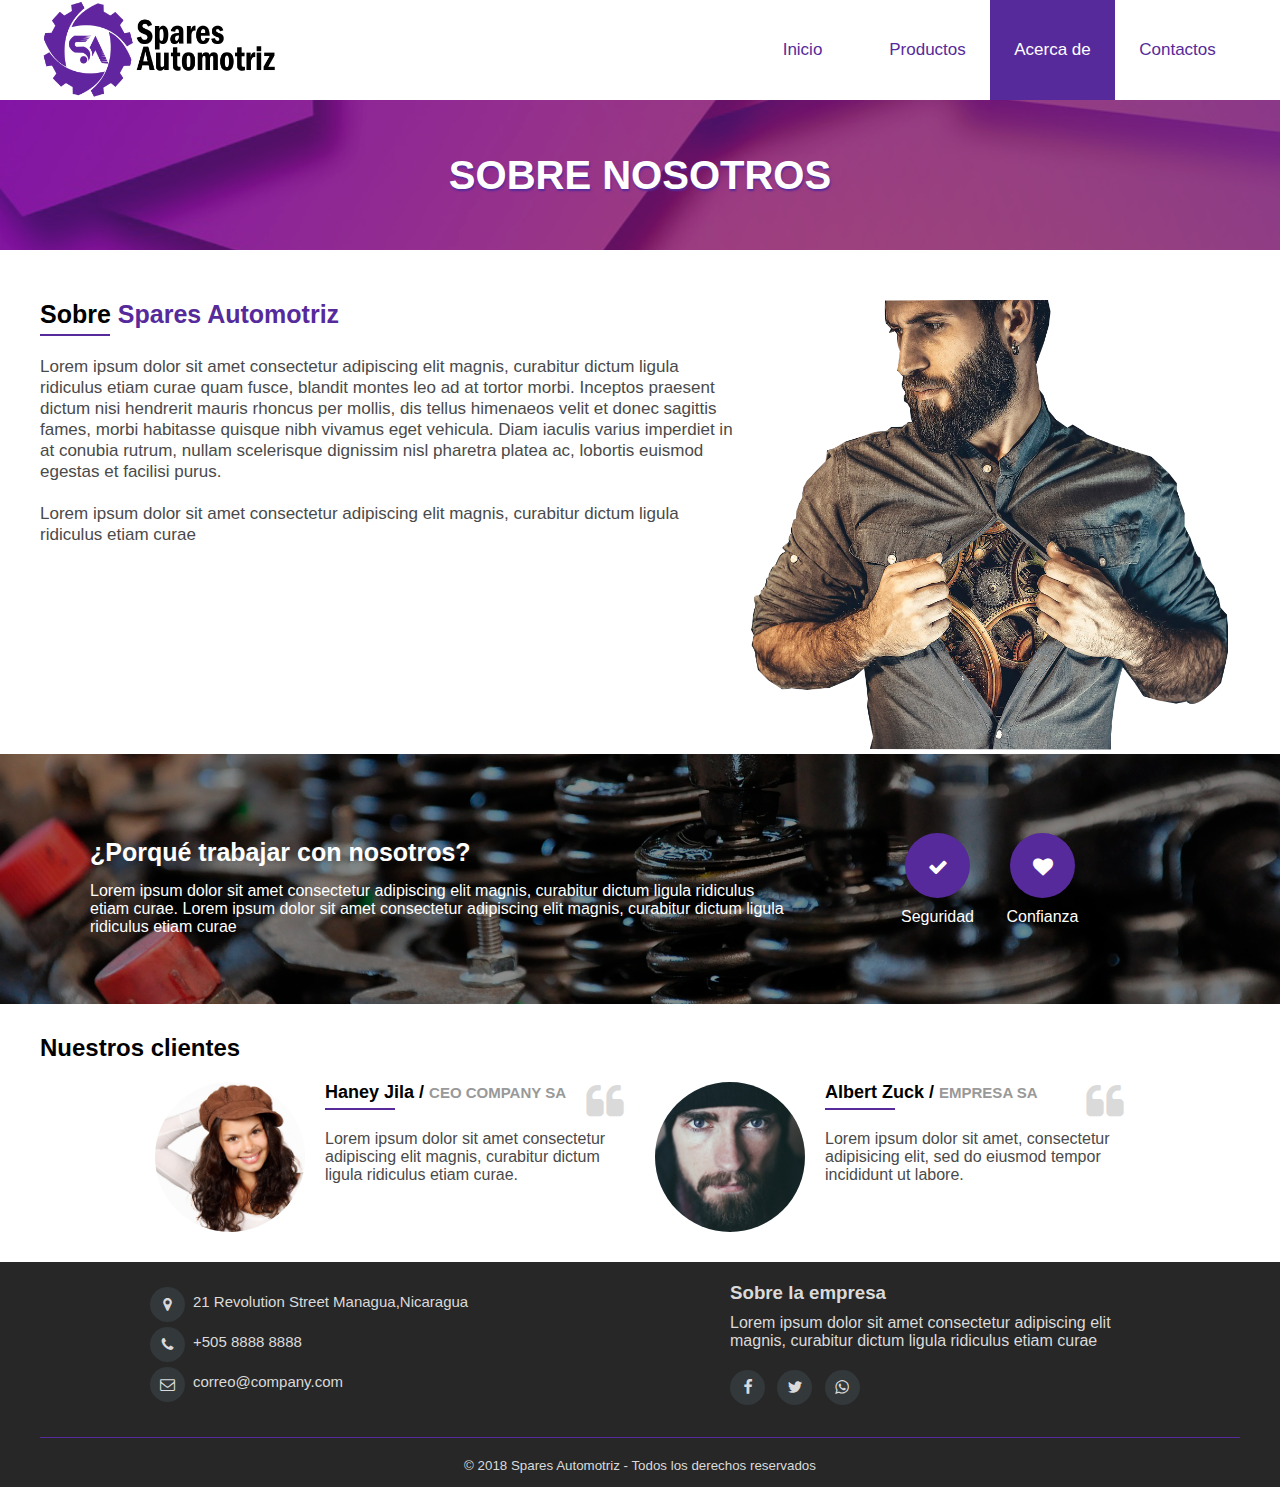
==== acerca-de.html @ 34b30f88 "Sitio web de ventas" ====
<!DOCTYPE html>
<html>
<head lang="es">
    <meta charset="utf-8">
    <meta name="viewport" content="width=device-width, user-scalable=no, initial-scale=1.0, maximun-scale=1.0, minimum-scale=1.0">
	<meta name="keywords" content="palabra clave,palabra clave,palabra clave">
	<title>Spares Automotriz - About</title>
	<link rel="stylesheet" href="estilos/acerca-de.css">
	<link rel="stylesheet" href="estilos/responsive.css">
	<link rel="stylesheet" href="estilos/styles.css">
</head>
<body>
    <header>
       <div class="header__content">
            <div class="header__logo">
                <img src="img/Logo_positivo.png">
            </div>
            <input type="checkbox" id="check">
            <label class="header__toggle" for="check">
                <span class="toggle__span" id="one"></span>
                <span class="toggle__span" id="two"></span>
                <span class="toggle__span" id="three"></span>
            </label>
            <nav class="header__nav">
                <ul class="menu">
                    <li class="menu__item"><a class="menu__link" href="./">Inicio</a></li>
                    <li class="menu__item"><a class="menu__link" href="productos.html">Productos</a></li>
                    <li class="menu__item"><a class="menu__link select" href="#">Acerca de</a></li>
                    <li class="menu__item"><a class="menu__link" href="contactos.html">Contactos</a></li>
                </ul>
            </nav>
        </div>
    </header>
    <section class="banner">
       <div class="banner__img">
           <img src="img/web-1012467_960_720.png">
       </div>
        <div class="banner__description">
            <h2>Sobre Nosotros</h2>
        </div>
    </section>
    <section class="about">
        <div class="about__content">
            <div class="about__content__description">
                <h2>Sobre <span>Spares Automotriz</span></h2>
                <i class="line"></i>
                <p>Lorem ipsum dolor sit amet consectetur adipiscing elit magnis, curabitur dictum ligula ridiculus etiam curae quam fusce, blandit montes leo ad at tortor morbi. Inceptos praesent dictum nisi hendrerit mauris rhoncus per mollis, dis tellus himenaeos velit et donec sagittis fames, morbi habitasse quisque nibh vivamus eget vehicula. Diam iaculis varius imperdiet in at conubia rutrum, nullam scelerisque dignissim nisl pharetra platea ac, lobortis euismod egestas et facilisi purus.
                <br><br>
                Lorem ipsum dolor sit amet consectetur adipiscing elit magnis, curabitur dictum ligula ridiculus etiam curae</p>
            </div>
            <div class="about__content__imagen">
                <img src="img/Personaje.png">
            </div>
        </div>
    </section>
    <section class="job">
        <div class="job__container">
            <div class="job__container__description">
                <h2>¿Porqué trabajar con nosotros?</h2>
                <p>Lorem ipsum dolor sit amet consectetur adipiscing elit magnis, curabitur dictum ligula ridiculus etiam curae.
                Lorem ipsum dolor sit amet consectetur adipiscing elit magnis, curabitur dictum ligula ridiculus etiam curae</p>
            </div>
            <div class="job__container__icon">
               <div class="icons">
                    <div class="icon-check"></div>
                    <span>Seguridad</span>
               </div>
               <div class="icons">
                    <div class="icon-heart"></div>
                    <span>Confianza</span>
                </div>
            </div>
        </div>
    </section>
    <section class="clients">
       <h2 class="h2">Nuestros clientes</h2>
        <div class="clients__content"> 
            <div class="clients__test">
                <div class="clients__test__picture">
                    <img src="img/rostro2.jpg">
                </div>
                <div class="clients__test__desc">
                   <i class="icon-quote-left"></i>
                    <h2>Haney Jila / <span>CEO COMPANY SA</span></h2>
                    <span class="line"></span>
                    <p>Lorem ipsum dolor sit amet consectetur adipiscing elit magnis, curabitur dictum ligula ridiculus etiam curae.</p>
                </div>
            </div>
            <div class="clients__test">
                <div class="clients__test__picture">
                    <img src="img/rostro1.jpg">
                </div>
                <div class="clients__test__desc">
                   <i class="icon-quote-left"></i>
                    <h2>Albert Zuck / <span>EMPRESA SA</span></h2>
                    <span class="line"></span>
                    <p>Lorem ipsum dolor sit amet, consectetur adipisicing elit, sed do eiusmod
	                tempor incididunt ut labore.</p>
                </div>
            </div>
        </div>
    </section>
    <footer>
       <div class="footer__content">
           <div class="footer__icon">
               <span>
                   <i class="icon-map-marker"></i>
                   <p>21 Revolution Street Managua,Nicaragua</p>
               </span>
               <span>
                   <i class="icon-phone"></i>
                   <a href="tel:+50589792735">+505 8888 8888</a>
               </span>
               <span>
                   <i class="icon-envelope-o"></i>
                   <a href="mailto:correo@correo.com">correo@company.com</a>
               </span>
           </div>
           <div class="footer__description">
               <h3>Sobre la empresa</h3>
               <p>Lorem ipsum dolor sit amet consectetur adipiscing elit magnis, curabitur dictum ligula ridiculus etiam curae</p>
               <a target="_blank" href="https://www.facebook.com" class="icon-facebook"></a>
               <a target="_blank" href="https://www.twitter.com" class="icon-twitter"></a>
               <a target="_blank" href="https://api.whatsapp.com/send?phone=50589792735" class="icon-whatsapp"></a>
           </div>
       </div>
      <span class="footer__span">
          <small>&copy; 2018 Spares Automotriz - Todos los derechos reservados</small>
      </span>
    </footer>
</body>
</html>
---- estilos/acerca-de.css ----
*{
    padding: 0;
    margin: 0;
    box-sizing: border-box;
    -webkit-box-sizing: border-box;
    -moz-box-sizing: border-box;
    font-family: arial;
}
header{
    width: 100%;
    margin: auto;
    
    height: 100px;
    background: #fff;
}
.header__content{
    width: 100%;
    max-width: 1200px;
    margin: auto;
    
    display: flex;
    justify-content: space-between;
}
.header__logo{
    width: 240px;
}
.header__logo img{
    width: 100%;
    height: 100%;
}
/*
* * *TOOGLE* */
input{
    display: none;
}
.header__toggle{
    margin-top: 30px;
    margin-right: 20px;
    cursor:pointer;
}
.toggle__span{
    width: 40px;
    height: 4px;
    
    display: block;
    margin-top: 4px;
    transition: all 0.4s;
    
    border-radius: 10px;
    background: #562A9B;
}
/*
.header__toggle #one{
    transform: rotate(45deg) translate(2px,4px);
}
.header__toggle #three{
    transform: rotate(-45deg) translate(8px,-10px);
}
*/
.header__toggle #two{
    width: 35px;
}
/*
* * * *MENU * ** */
.header__nav{
    position: absolute;
    z-index: 1;
    top: 100px;
    left: 0;
    
    width: 100%;
    height: 100%;
    background: rgba(86,42,155,1);
    text-align: center;
    transform: translateX(-1500px);
    transition: all 0.8s;
}
#check:checked ~ .header__nav{
    transition: all 0.8s;
    transform: translateX(0px);
}
.menu{
    list-style: none;
}
.menu__item{
    width: 100%;
}
.menu__item:nth-child(1){
    margin-top: 80px;
}
.menu__link{
    text-decoration: none;
    color: #fff;
    
    display: block;
    padding: 15px;
    font-size: 17px;
    transition: all 0.8s;
}
.select{
    color: #562A9B;
    background: #fff;
}
.menu__link:hover{
    background: #fff;
    color: #562A9B;
    transition: all 0.8s;
}
/*
* * * BANNER * * */
.banner{
    position: relative;
    z-index: 0;
}
.banner__img{
    width: 100%;
    height: 150px;
}
.banner__img img{
    width: 100%;
    height: 100%;
    object-fit: cover;
}
.banner__description{
    position: absolute;
    top: 50%;
    left: 50%;
    transform: translate(-50%,-50%);
    color: #fff;
    font-size: 20px;
    text-transform: uppercase;
}
.banner__description h2{
    width: 100%;
    max-width: 450px;
    text-shadow: 1px 2px 2px #562A9B;
}
/*
* * * ABOUT * * */
.about{
    width: 100%;
    margin:auto;
}
.about__content{
    width: 100%;
    max-width: 1200px;
    margin: auto;
    
    display: flex;
    flex-wrap: wrap;
    justify-content: center;
    margin-top: 50px;
}
.about__content__description{
    width: 100%;
    max-width: 700px;
}
.about__content__description h2{
    font-size: 25px;
}
.about__content__description h2 span{
    color: #562A9B;
}
.line{
    width: 70px;
    height: 2px;
    background: #562A9B;
    display: block;
    margin: 5px 0px;
}
.about__content__description p{
    color: #4A4A4A;
    margin: 20px 0px;
    line-height: 21px;
    font-size: 17px;
}

.about__content__imagen{
    width: 100%;
    max-width: 500px;
    overflow: hidden;
}
.about__content__imagen img{
    width: 100%;
}
.job{
    width: 100%;
    height: 250px;
    background-image: url(../img/fondosobrenosotros.png);
    background-position: center;
    background-size: cover;
    background-repeat: no-repeat;
}
.job__container{
    width: 100%;
    max-width: 1200px;
    height: 100%;
    margin: auto;
    color: #fff;
    
    display: flex;
    flex-wrap: wrap;
    justify-content: center;
    align-items:center; 
}
.job__container__description{
    width: 100%;
    max-width: 700px;
}
.job__container__description h2{
    font-size: 25px;
    margin: 15px 0px;
}
.job__container__icon{
    width: 100%;
    max-width: 400px;
    
    display: flex;
    flex-wrap: wrap;
    justify-content: center;
}
.icons{
    text-align: center;
}
.job__container__icon .icons .icon-check,.job__container__icon .icons .icon-heart{
    font-size: 20px;
    display: block;
    width: 65px;
    height: 65px;
    line-height: 75px;
    border-radius: 50%;
    background: #562A9B;
    text-align: center;
    margin: 0px 20px;
}
.job__container__icon .icons span{
    display: block;
    margin-top: 10px;
}
/*
* * *Clientes* * * */
.clients{
     width: 100%;
    margin: auto;
    padding: 30px 0px;
}
.clients__content{
    width: 100;
    max-width: 1200px;
    margin: auto;
    
    display: flex;
    flex-wrap: wrap;
    justify-content: center;
}
.clients .h2{
    width: 100%;
    max-width: 1200px;
    margin: auto;
}
.clients__test{
    width: 100%;
    max-width: 500px;
    
    display: flex;
    flex-wrap: wrap;
    justify-content: center;
    margin-top: 20px;
}
.clients__test__picture{
    width: 150px;
    height: 150px;
}
.clients__test__picture img{
    width: 100%;
    height: 100%;
    border-radius: 50%;
    object-fit: cover;
}
.clients__test__desc{
    width: 100%;
    max-width: 300px;
    margin-left: 20px;
    position: relative;
}
.icon-quote-left{
    position: absolute;
    top: 0;
    right: 0;
    font-size: 40px;
    color: #dadada;
}
.clients__test__desc h2{
    font-size: 18px;
}
.clients__test__desc h2 span{
    font-size: 15px;
    color: #999999;
}
.clients__test__desc p{
    color: #4A4A4A;
    margin-top: 20px;
}






















/*
* * *FOOTER* * * */
footer{
    width: 100%;
    margin: auto;
    background: #272727;
    color: #dadada;
}
.footer__content{
    width: 100%;
    max-width: 1200px;
    margin: auto;
    padding: 20px;
    display: flex;
    flex-wrap: wrap;
    justify-content: space-around;
}
.footer__icon{
    width: 100%;
    max-width: 400px;
}
.footer__icon span{
    width: 100%;
    margin: auto;
    display: flex;
    flex-wrap: wrap;
    margin: 5px 0px;
    font-size: 15px;
}
.footer__icon span i{
    display: inline-block;
    width: 35px;
    height: 35px;
    line-height: 40px;
    border-radius: 50%;
    text-align: center;
    background: #33383B;
    margin-right: 8px; 
}
.footer__icon span p,.footer__icon span a{
    line-height: 30px;
    text-decoration: none;
    color: #dadada;
}
.footer__description{
    width: 100%;
    max-width: 400px;
}
.footer__description h3{
    margin-bottom: 10px;
}
.footer__description p{
    margin-bottom: 20px;
}
.footer__description a{
    text-decoration: none;
    color: #dadada;
    display: inline-block;
    width: 35px;
    height: 35px;
    line-height: 40px;
    border-radius: 50%;
    text-align: center;
    background: #33383B;
    margin-right: 8px;
    transition: all 0.5s;
}
.footer__description .icon-facebook:hover{
    transition: all 0.5s;
    background: #385599;
    color: #fff;
}
.footer__description .icon-twitter:hover{
    transition: all 0.5s;
    background: #1C9CEB;
    color: #fff;
}
.footer__description .icon-whatsapp:hover{
    transition: all 0.5s;
    background: #28A219;
    color: #fff;
}

.footer__span{
    display: block;
    width: 100%;
    max-width: 1200px;
    margin: auto;
    height: 50px;
/*    background: #562A9B;*/
    text-align: center;
    color: #dadada;
    border-top: 1px solid #562A9B;
    margin-top: 10px;
}
.footer__span small{
    display: block;
    margin-top: 20px;
}
---- estilos/responsive.css ----
@media screen and (min-width:700px){
    .two__column__article{
        width: 100%;
    }
}
@media screen and (min-width:880px){
    .two__column__article{
        width: 100%;
    }
}
@media screen and (min-width:1000px){
    header{
        position: relative;
    }
    .header__toggle{
        display: none;
    }
    .header__nav{
        position: relative;
        top: 0px;
        width: 500px;
        height:100px;
        background: #fff;
        transform: translateX(0px);
    }
    .menu{
        display: flex;
        line-height: 70px;
    }
    .menu__item{
        display: inline-block;
    }
    .menu__item:nth-child(1){
        margin-top: 0px;
    }
    .menu__link{
        color: #562A9B;
    }
    .select{
        color: #fff;
        background: #562A9B;
    }
    .menu__link:hover{
        background: #562A9B;
        color: #fff;
    }
    .banner__description h2{
        font-size: 40px;
    }
    .banner__description a{
        font-size: 17px;
    }
    .one__column{
        order: 1;
        width: 240px;
        height: 500px;
    }
    .two__column{
        order: 2;
        width: 740px;
    }
}
@media screen and (min-width:1100px){
    .two__column{
        width: 840px;
    }
}
@media screen and (min-width:1200px){
    .two__column{
        width: 940px;
    }
}
---- estilos/styles.css ----
@charset "UTF-8";

@font-face {
  font-family: "untitled-font-1";
  src:url("../fonts/untitled-font-1.eot");
  src:url("../fonts/untitled-font-1.eot?#iefix") format("embedded-opentype"),
    url("../fonts/untitled-font-1.woff") format("woff"),
    url("../fonts/untitled-font-1.ttf") format("truetype"),
    url("../fonts/untitled-font-1.svg#untitled-font-1") format("svg");
  font-weight: normal;
  font-style: normal;

}

[data-icon]:before {
  font-family: "untitled-font-1" !important;
  content: attr(data-icon);
  font-style: normal !important;
  font-weight: normal !important;
  font-variant: normal !important;
  text-transform: none !important;
  speak: none;
  line-height: 1;
  -webkit-font-smoothing: antialiased;
  -moz-osx-font-smoothing: grayscale;
}

[class^="icon-"]:before,
[class*=" icon-"]:before {
  font-family: "untitled-font-1" !important;
  font-style: normal !important;
  font-weight: normal !important;
  font-variant: normal !important;
  text-transform: none !important;
  speak: none;
  line-height: 1;
  -webkit-font-smoothing: antialiased;
  -moz-osx-font-smoothing: grayscale;
}

.icon-facebook:before {
  content: "\61";
}
.icon-twitter:before {
  content: "\62";
}
.icon-basket:before {
  content: "\63";
}
.icon-whatsapp:before {
  content: "\64";
}
.icon-envelope-o:before {
  content: "\65";
}
.icon-up-open-big:before {
  content: "\66";
}
.icon-map-marker:before {
  content: "\67";
}
.icon-phone:before {
  content: "\68";
}
.icon-quote-left:before {
  content: "\69";
}
.icon-star:before {
  content: "\6a";
}
.icon-check:before {
  content: "\6b";
}
.icon-angle-right:before {
  content: "\6c";
}
.icon-angle-left:before {
  content: "\6d";
}
.icon-heart:before {
  content: "\6e";
}
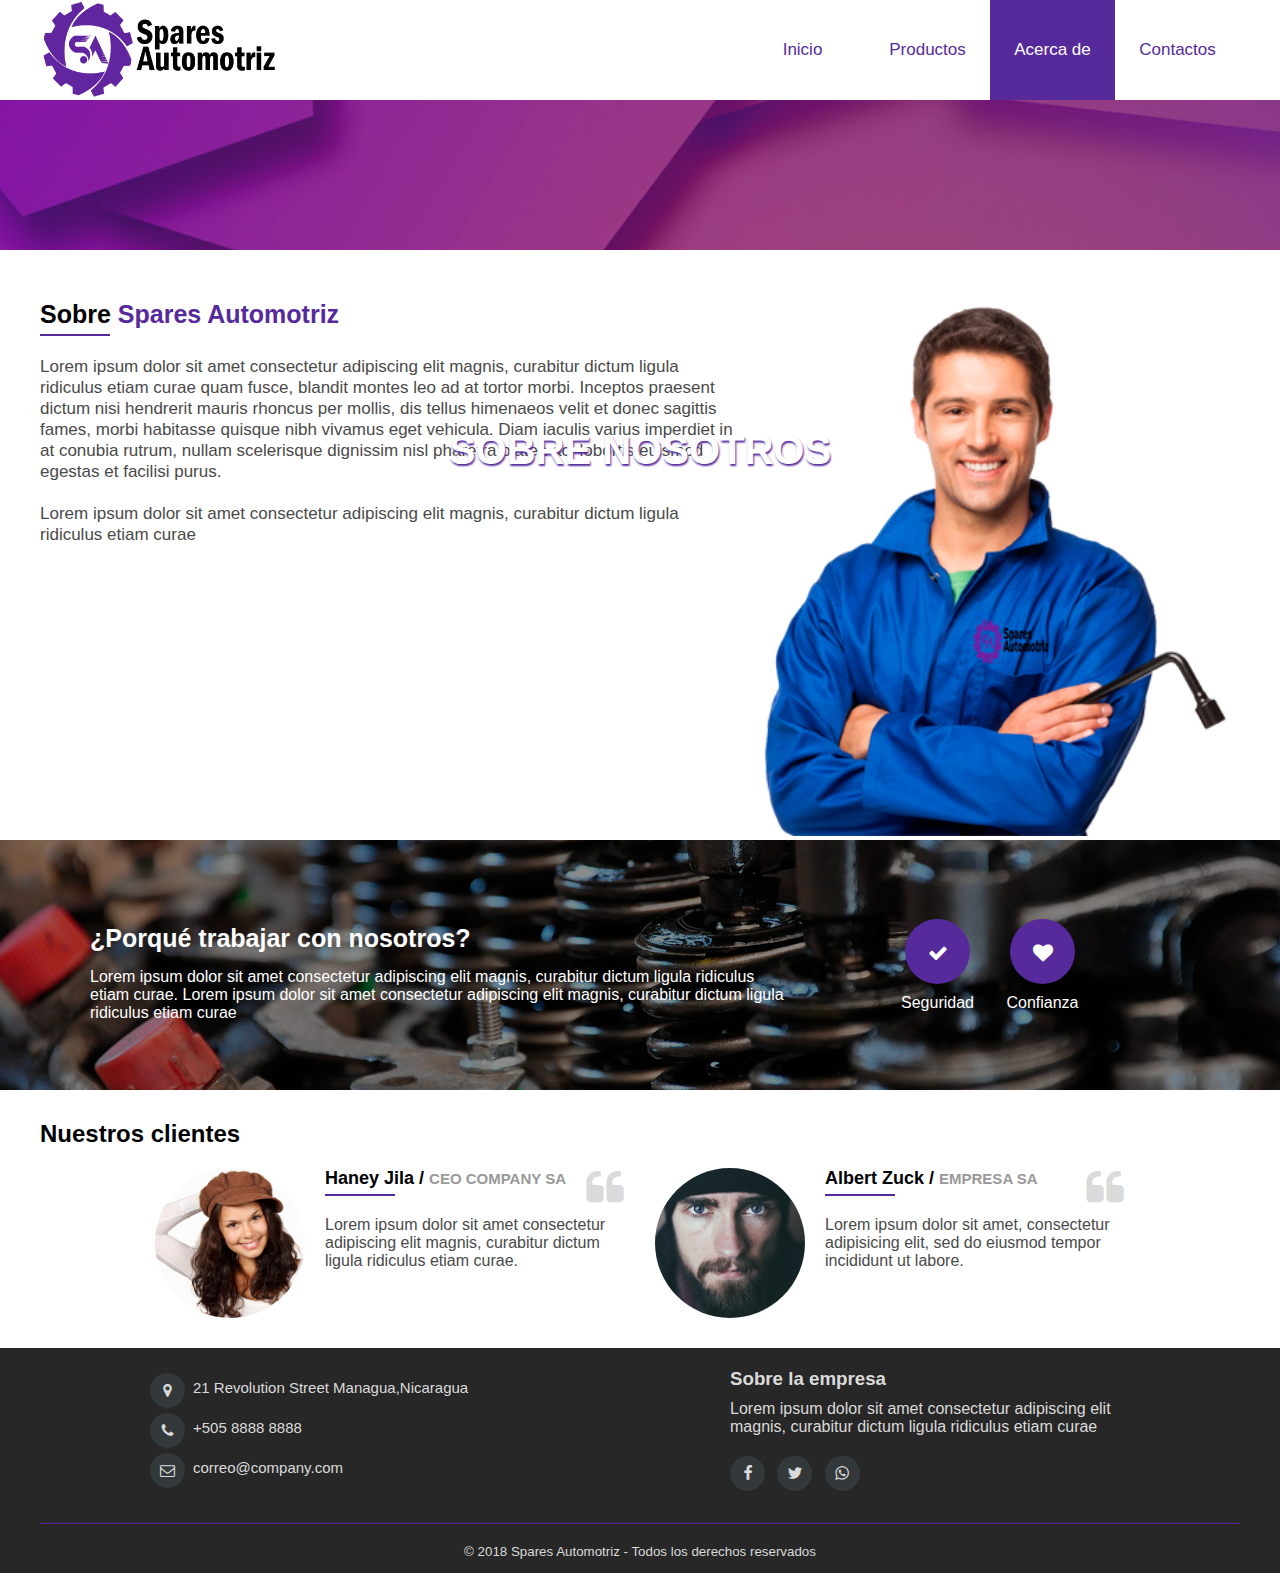
==== commit cfb97370: "SparesAutomotriz" ====
--- a/acerca-de.html
+++ b/acerca-de.html
@@ -49,7 +49,7 @@
                 Lorem ipsum dolor sit amet consectetur adipiscing elit magnis, curabitur dictum ligula ridiculus etiam curae</p>
             </div>
             <div class="about__content__imagen">
-                <img src="img/Personaje.png">
+                <img src="img/Personaje.png" alt="imagen propietaria de pecicero.com.br" title="Imagen propiedad de pecicero.com.br">
             </div>
         </div>
     </section>
--- a/estilos/acerca-de.css
+++ b/estilos/acerca-de.css
@@ -106,7 +106,7 @@
     color: #562A9B;
     transition: all 0.8s;
 }
-/*
+e/*
 * * * BANNER * * */
 .banner{
     position: relative;
